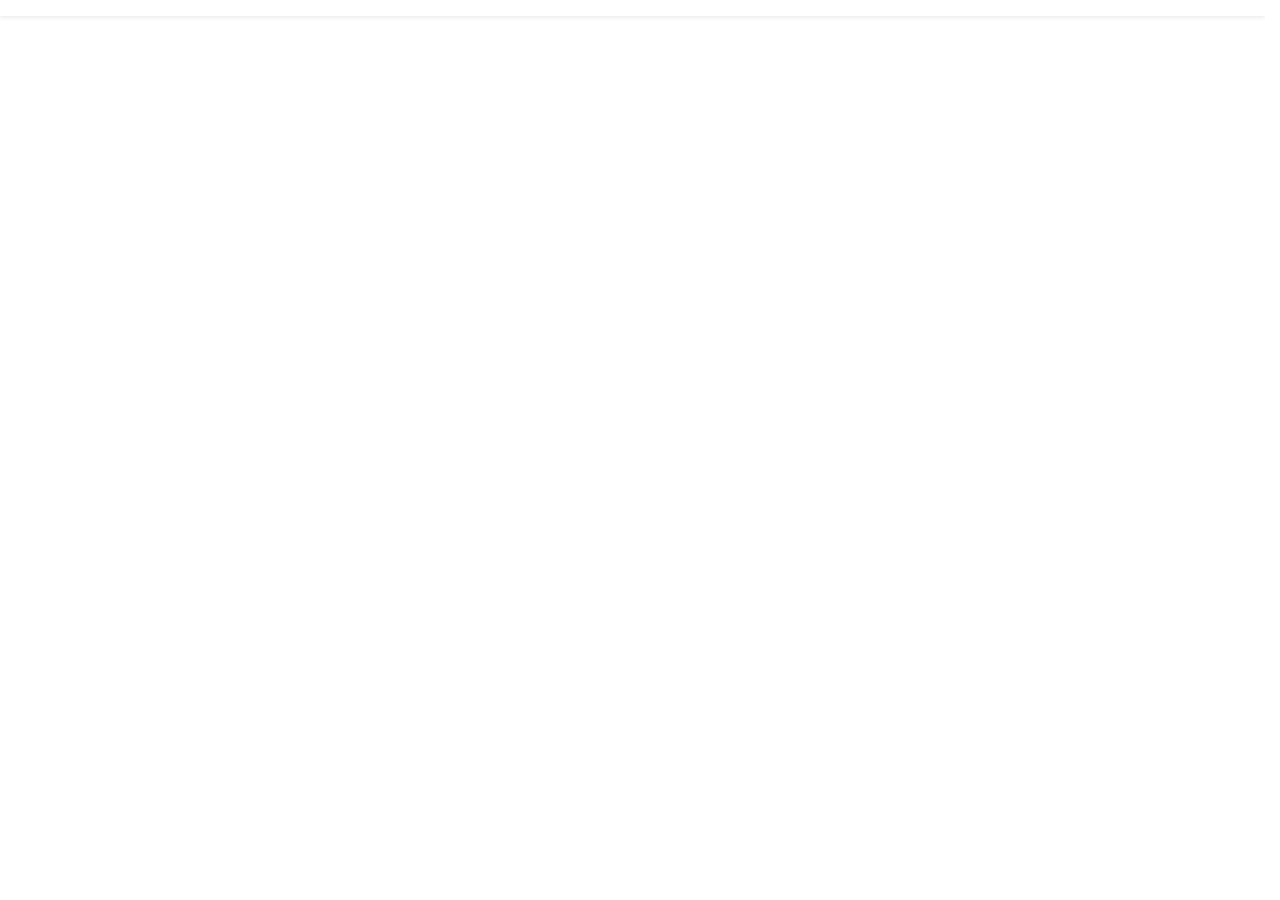
==== index.html @ 8caf493f "refactor: - Reorganized footer structure. - (Updated footer to 4 col structure) - Adjusted how foote" ====
<!DOCTYPE html>
<html lang="en">
  <head>
    <meta charset="utf-8" />
    <meta name="viewport" content="width=device-width, initial-scale=1" />
    <title>Bootstrap demo</title>

    <!-- Bootstrap CSS -->
    <link
      href="https://cdn.jsdelivr.net/npm/bootstrap@5.3.8/dist/css/bootstrap.min.css"
      rel="stylesheet"
      integrity="sha384-sRIl4kxILFvY47J16cr9ZwB07vP4J8+LH7qKQnuqkuIAvNWLzeN8tE5YBujZqJLB"
      crossorigin="anonymous"
    />
    <!-- Bootstrap Icons -->
    <link rel="stylesheet" href="https://cdn.jsdelivr.net/npm/bootstrap-icons@1.13.1/font/bootstrap-icons.min.css">

    <!-- Custom CSS -->
    <link rel="stylesheet" href="styles/app.css" />
    <link rel="stylesheet" href="components/Navbar/Navbar.css" />
    <link rel="stylesheet" href="components/ShoppingCart/ShoppingCart.css" />
    <link rel="stylesheet" href="components/ProductCard/ProductCard.css" />
    <link rel="stylesheet" href="components/Footer/Footer.css" />

  </head>
  <body>
    <!-- Navbar -->
    
    <script type="module" src="components/Navbar/Navbar.js"></script>
    <nav id="header-navbar" class="navbar navbar-expand-lg navbar-light bg-white w-100 shadow-sm">
      
    </nav>
    

    <!-- Shopping Cart (Offcanvas) -->
    <script type="module" src="components/ShoppingCart/ShoppingCart.js"></script>

    <!-- Main content -->
    <main id="main-content" class="bg-light">
      <script>

      </script>
    </main>

    <!-- Modal (for alerts)-->
    <div class="modal fade" id="alertModal" tabindex="-1" role="dialog" aria-labelledby="alertModalLabel" aria-hidden="true">
      <div class="modal-dialog" role="document">
        <div class="modal-content" id="modal-content">

        </div>
      </div>
    </div>

    <!-- Footer -->
    <div class="shadow-sm"></div>
      <div class="container">
        <footer
          class="row row-cols-1 row-cols-sm-2 row-cols-md-4 py-5"
        ></footer>
      </div>
    </div>
    <script type="module" src="components/Footer/Footer.js"></script>

    <!-- Other scripts -->
    <script
      src="https://cdn.jsdelivr.net/npm/bootstrap@5.3.8/dist/js/bootstrap.bundle.min.js"
      integrity="sha384-FKyoEForCGlyvwx9Hj09JcYn3nv7wiPVlz7YYwJrWVcXK/BmnVDxM+D2scQbITxI"
      crossorigin="anonymous"
    ></script>
    <script type="module" src="scripts/main.js"></script>
  </body>
</html>
---- styles/app.css ----
@import url("http://fonts.googleapis.com/css?family=Onest:400,300,700");
@import url('https://fonts.googleapis.com/css2?family=Jaro:opsz@6..72&family=Onest:wght@100..900&display=swap');

/* CSS Variables */
:root {
  --bs-body-bg: #fff;
  --shop-orange: #e7113c;
}

/* Shop Orange Color Utility Classes */
.shop-orange {
  color: var(--shop-orange);
}

.btn-shop-orange {
  background-color: var(--shop-orange);
  border-color: var(--shop-orange);
  color: white;
}

.btn-shop-orange:hover {
  border-style: outset;
  background-color: transparent;
  border: 3px solid var(--shop-orange);
  color: var(--shop-orange);
  font-weight: 600;
}

.btn-shop-orange:active {
  border-style:inset; 
  background-color: transparent;
  border: 3px solid var(--shop-orange);
  color: var(--shop-orange);
}


/* Global Styles
  For all pages, top level elements
 */

html {
  /* prevents layout shifts when scrollbar appears */
  scrollbar-gutter: stable; 
}

body {
  background-color: var(--bs-body-bg);
  overflow-x: hidden;
  padding-right: 0 !important;
  margin: 0;
  padding: 0;
  font-family: 'Onest', 'Arial', sans-serif !important;
  font-weight: 400;
}

/* Headings styles
  for h1 to h6 elements
*/
h1, h2, h3 {
  font-family: 'Jaro', 'Arial', sans-serif !important;
  font-weight: 600;
}

h2, h3 {
  color: var(--shop-orange);
  font-weight: 400;
}

h4,h5,h6 {
  font-weight: 700; 
}

/* Navbar styles
  for the main navigation and its elements
 */
.navbar{
  z-index: 10;
}

nav a {
  font-family: 'Onest', 'Arial', sans-serif !important;
}

ul li .active {
  font-weight: 700;
  font-style:normal;
}

.navbar-logo {
  height: 3rem;
}

/* Utility class to clamp text to 3 lines with ellipsis 
    from https://developer.mozilla.org/en-US/docs/Web/CSS/line-clamp
*/
.clamp-3-lines {
  display: -webkit-box;
  -webkit-line-clamp: 3;
  line-clamp: 3;
  -webkit-box-orient: vertical;
  overflow: hidden;
}

/* PLACEHOLDER
  styling for category select widget
*/
#category-select {
  border: 1px solid var(--shop-orange);
  border-radius: 0 0.25rem 0.25rem 0;
  background: transparent;
  color: var(--shop-orange);
}
.input-group-text {
  background: var(--shop-orange);
}
.bi {
  fill: white;
}

.btn-primary {
  background-color: var(--shop-orange);
  border: none;
  color: white;
}

.btn-primary:hover {
  background-color: transparent;
  border: 3px solid var(--shop-orange);
  color: var(--shop-orange);
  font-weight: 600;
}

.btn-secondary {
  background-color: var(--bs-body-bg);
  border: 1px solid var(--shop-orange);
  color: var(--shop-orange);
}

.btn-secondary:hover {
  background-color: var(--shop-orange);
  color: white;
}

/* Hero Section Styles
  for the home page hero section
*/
#hero-bg {
  background: radial-gradient(circle at 20% 30%, rgba(235, 77, 77, 1) 0%, rgba(196, 27, 70, 1) 50%, rgba(224, 84, 74, 1) 100%);
}

.btn-hero { 
  background-color: transparent;
  border: 3px solid white;
  color: white;
}

.btn-hero:hover {
  background-color: white;
  color: #000;
  mix-blend-mode: screen;
}

/* Increment Icon Styles */
.increment-icon {
    display: inline-flex;
    align-items: center;
    justify-content: center;
    text-align: center;
    vertical-align: middle;
    width: 1.5rem;
    height: 1.5rem;
} 
.increment-icon:hover {
    cursor: pointer;
    background-color: var(--shop-orange);
    border-radius: 0.25rem;
    color:white;
}

/* Delete Button Styles in Shopping Cart */
.remove-btn {
    display: flex; 
    align-items: center;
    justify-content: center;
    width: 50px;
    height: 9rem; 
    cursor: pointer; 
    border-radius: 0 0.5rem 0.5rem 0; 
    background-color: rgb(110, 9, 35); 
    color: white;
}
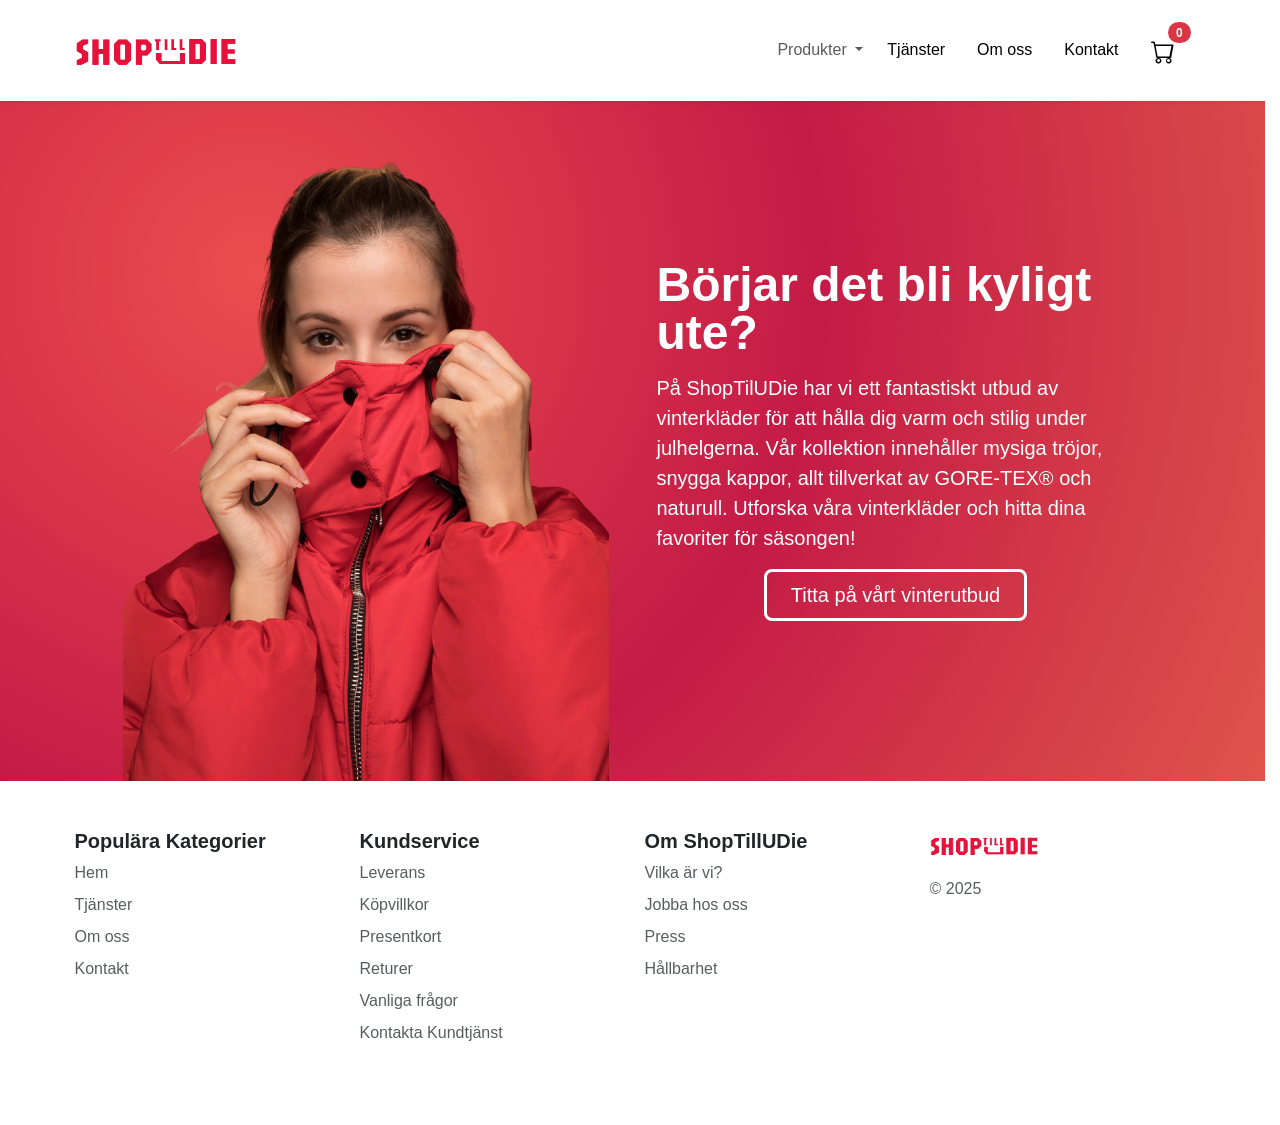
==== commit 8edd99a9: "fix: - favicon?" ====
--- a/index.html
+++ b/index.html
@@ -4,6 +4,8 @@
     <meta charset="utf-8" />
     <meta name="viewport" content="width=device-width, initial-scale=1" />
     <title>Bootstrap demo</title>
+
+    <link rel="icon" type="image/x-icon" href="assets/favicon.ico" />
 
     <!-- Bootstrap CSS -->
     <link
@@ -19,7 +21,7 @@
     <link rel="stylesheet" href="styles/app.css" />
     <link rel="stylesheet" href="components/Navbar/Navbar.css" />
     <link rel="stylesheet" href="components/ShoppingCart/ShoppingCart.css" />
-    <link rel="stylesheet" href="components/ProductCard/ProductCard.css" />
+    <link rel="stylesheet" href="components/Products/Products.css" />
     <link rel="stylesheet" href="components/Footer/Footer.css" />
 
   </head>
@@ -27,6 +29,7 @@
     <!-- Navbar -->
     
     <script type="module" src="components/Navbar/Navbar.js"></script>
+    <script type="module" src="components/Category/Category.js"></script>
     <nav id="header-navbar" class="navbar navbar-expand-lg navbar-light bg-white w-100 shadow-sm">
       
     </nav>
@@ -68,5 +71,6 @@
       crossorigin="anonymous"
     ></script>
     <script type="module" src="scripts/main.js"></script>
+    <script type="module" src="components/FrequentlyAccordion/FrequentlyAccordion.js"></script>
   </body>
 </html>
--- a/styles/app.css
+++ b/styles/app.css
@@ -1,10 +1,20 @@
-@import url("http://fonts.googleapis.com/css?family=Onest:400,300,700");
-@import url('https://fonts.googleapis.com/css2?family=Jaro:opsz@6..72&family=Onest:wght@100..900&display=swap');
+@import url("https://fonts.googleapis.com/css2?family=Jaro:opsz@6..72&family=Onest:wght@100..900&family=Roboto+Condensed:ital,wght@0,100..900;1,100..900&display=swap");
 
 /* CSS Variables */
 :root {
-  --bs-body-bg: #fff;
+  --bs-body-bg: hsl(0, 0%, 100%);
   --shop-orange: #e7113c;
+  --shop-orange-darkened: #b20c2d;
+  --shop-purple: #260b94;
+  --shop-purple-darkened: #1e0876;
+}
+
+/* Utility classes for font family overrides */
+.font-family-onest {
+  font-family: "Onest", "Arial", sans-serif !important;
+}
+.font-family-jaro {
+  font-family: "Jaro", "Arial", sans-serif !important;
 }
 
 /* Shop Orange Color Utility Classes */
@@ -12,27 +22,42 @@
   color: var(--shop-orange);
 }
 
-.btn-shop-orange {
-  background-color: var(--shop-orange);
-  border-color: var(--shop-orange);
+.btn-primary {
+  background-color: var(--shop-orange-darkened);
+  border: 2px solid hsla(0, 100%, 60%, 0);
+  font-weight: 700;
   color: white;
 }
-
-.btn-shop-orange:hover {
-  border-style: outset;
-  background-color: transparent;
-  border: 3px solid var(--shop-orange);
-  color: var(--shop-orange);
-  font-weight: 600;
+.btn-primary:hover {
+  background-color: var(--shop-orange);
+  border: 2px solid var(--shop-orange);
+}
+.btn-primary:active {
+  /* Because we alter a bootstrap button, which use !important 
+    we need to also use !important for the override to take effect
+  */
+  background-color: var(--shop-orange) !important;
+  border: 2px solid var(--shop-orange) !important;
+  border-style: inset !important;
 }
 
-.btn-shop-orange:active {
-  border-style:inset; 
-  background-color: transparent;
-  border: 3px solid var(--shop-orange);
-  color: var(--shop-orange);
+.btn-secondary {
+  background-color: var(--bs-body-bg);
+  border: 2px solid var(--shop-orange-darkened);
+  font-weight: 700;
+  color: var(--shop-orange-darkened);
 }
-
+.btn-secondary:hover {
+  background-color: var(--shop-orange);
+  border: 2px solid var(--shop-orange);
+  color: white;
+}
+.btn-secondary:active {
+  background-color: var(--shop-orange) !important;
+  border: 2px solid var(--shop-orange) !important;
+  border-style: inset !important;
+  color: white !important;
+}
 
 /* Global Styles
   For all pages, top level elements
@@ -40,7 +65,7 @@
 
 html {
   /* prevents layout shifts when scrollbar appears */
-  scrollbar-gutter: stable; 
+  scrollbar-gutter: stable;
 }
 
 body {
@@ -49,50 +74,42 @@
   padding-right: 0 !important;
   margin: 0;
   padding: 0;
-  font-family: 'Onest', 'Arial', sans-serif !important;
+  font-family: "Onest", "Arial", sans-serif;
   font-weight: 400;
 }
 
 /* Headings styles
   for h1 to h6 elements
 */
-h1, h2, h3 {
-  font-family: 'Jaro', 'Arial', sans-serif !important;
+
+h1 {
+  font-family: "Jaro", "Arial", sans-serif;
   font-weight: 600;
 }
 
-h2, h3 {
+h2,
+h3 {
   color: var(--shop-orange);
   font-weight: 400;
 }
 
-h4,h5,h6 {
-  font-weight: 700; 
-}
-
-/* Navbar styles
-  for the main navigation and its elements
- */
-.navbar{
-  z-index: 10;
-}
-
-nav a {
-  font-family: 'Onest', 'Arial', sans-serif !important;
-}
-
-ul li .active {
+h4,
+h5,
+h6 {
   font-weight: 700;
-  font-style:normal;
-}
-
-.navbar-logo {
-  height: 3rem;
 }
 
 /* Utility class to clamp text to 3 lines with ellipsis 
     from https://developer.mozilla.org/en-US/docs/Web/CSS/line-clamp
 */
+.clamp-2-lines {
+  display: -webkit-box;
+  -webkit-line-clamp: 2;
+  line-clamp: 2;
+  -webkit-box-orient: vertical;
+  overflow: hidden;
+}
+
 .clamp-3-lines {
   display: -webkit-box;
   -webkit-line-clamp: 3;
@@ -101,59 +118,31 @@
   overflow: hidden;
 }
 
-/* PLACEHOLDER
-  styling for category select widget
-*/
-#category-select {
-  border: 1px solid var(--shop-orange);
-  border-radius: 0 0.25rem 0.25rem 0;
-  background: transparent;
-  color: var(--shop-orange);
-}
-.input-group-text {
-  background: var(--shop-orange);
-}
-.bi {
-  fill: white;
-}
-
-.btn-primary {
-  background-color: var(--shop-orange);
-  border: none;
-  color: white;
-}
-
-.btn-primary:hover {
-  background-color: transparent;
-  border: 3px solid var(--shop-orange);
-  color: var(--shop-orange);
-  font-weight: 600;
-}
-
-.btn-secondary {
-  background-color: var(--bs-body-bg);
-  border: 1px solid var(--shop-orange);
-  color: var(--shop-orange);
-}
-
-.btn-secondary:hover {
-  background-color: var(--shop-orange);
-  color: white;
-}
-
 /* Hero Section Styles
   for the home page hero section
 */
 #hero-bg {
-  background: radial-gradient(circle at 20% 30%, rgba(235, 77, 77, 1) 0%, rgba(196, 27, 70, 1) 50%, rgba(224, 84, 74, 1) 100%);
+  background: radial-gradient(
+    circle at 20% 30%,
+    rgba(235, 77, 77, 1) 0%,
+    rgba(196, 27, 70, 1) 50%,
+    rgba(224, 84, 74, 1) 100%
+  );
+}
+/* Hero Section Helpdesk Styles */
+#hero-bg-helpdesk {
+  background: linear-gradient(45deg, #fffcf8, #a29c99);
 }
 
-.btn-hero { 
+#hero-bg-helpdesk img {
+  max-height:500px;
+}
+
+.btn-hero {
   background-color: transparent;
   border: 3px solid white;
   color: white;
 }
-
 .btn-hero:hover {
   background-color: white;
   color: #000;
@@ -162,30 +151,25 @@
 
 /* Increment Icon Styles */
 .increment-icon {
-    display: inline-flex;
-    align-items: center;
-    justify-content: center;
-    text-align: center;
-    vertical-align: middle;
-    width: 1.5rem;
-    height: 1.5rem;
-} 
+  display: inline-flex;
+  align-items: center;
+  justify-content: center;
+  text-align: center;
+  vertical-align: middle;
+  width: 1.5rem;
+  height: 1.5rem;
+}
 .increment-icon:hover {
-    cursor: pointer;
-    background-color: var(--shop-orange);
-    border-radius: 0.25rem;
-    color:white;
+  cursor: pointer;
+  background-color: var(--shop-orange);
+  border-radius: 0.25rem;
+  color: white;
 }
 
-/* Delete Button Styles in Shopping Cart */
-.remove-btn {
-    display: flex; 
-    align-items: center;
-    justify-content: center;
-    width: 50px;
-    height: 9rem; 
-    cursor: pointer; 
-    border-radius: 0 0.5rem 0.5rem 0; 
-    background-color: rgb(110, 9, 35); 
-    color: white;
-}+/* Breadcrumb Styles */
+.breadcrumb {
+  --bs-breadcrumb-divider: ">";
+}
+.breadcrumb li a {
+  color: #260b94;
+}
--- a/components/Navbar/Navbar.css
+++ b/components/Navbar/Navbar.css
@@ -0,0 +1,48 @@
+/* 
+    This file contains custom styles for the navigation bar,
+    including the cart button and item count badge.
+*/
+.navbar {
+  z-index: 10;
+}
+
+nav a {
+  font-family: "Onest", "Arial", sans-serif !important;
+}
+
+ul li .active {
+  font-weight: 700;
+  font-style: normal;
+}
+
+.navbar-logo {
+  height: 3rem;
+}
+.dropdown-item:active {
+  color:#fff !important;
+  background-color: var(--shop-orange) !important;
+}
+
+#view-cart-button {
+  font-size: 2rem;
+  padding: 0.4rem;
+  border: none;
+  background-color: transparent;
+}
+
+#view-cart-button:hover {
+  background-color: rgba(243, 64, 20, 0.1);
+}
+
+#view-cart-button:active {
+  background-color: rgba(243, 64, 20, 0.2)!important;
+  border:none!important;
+  border-style:none!important;
+}
+
+#cart-item-count-badge {
+  position: absolute;
+  top: -10px;
+  right: -2.5rem;
+  font-size: 0.75rem;
+}
--- a/components/ShoppingCart/ShoppingCart.css
+++ b/components/ShoppingCart/ShoppingCart.css
@@ -0,0 +1,43 @@
+.cart-item {
+  border-radius: 0.5rem;
+}
+
+.cart-item-image img {
+  max-width: 80px;
+  max-height: 1000px;
+  margin:auto;
+}
+
+.increment-icon {
+    display: inline-flex;
+    align-items: center;
+    justify-content: center;
+    text-align: center;
+    vertical-align: middle;
+    width: 1.5rem;
+    height: 1.5rem;
+}
+
+#cart-total h5 {
+    font-family:'Roboto Condensed', 'Arial', sans-serif !important;
+    font-size: 1.25rem;
+    font-weight: 600;
+    color: var(--shop-purple-darkened);
+}
+/* Delete Button Style for Shopping Cart */
+.remove-btn {
+    display: flex; 
+    align-items: center;
+    justify-content: center;
+    width: 50px;
+    height: 9rem; 
+    cursor: pointer; 
+    border-radius: 0 0.5rem 0.5rem 0; 
+    background-color: #ddd; 
+    color: white;
+}
+
+.remove-btn:hover {
+    background-color: var(--shop-orange);
+    color: white;
+}
--- a/components/Products/Products.css
+++ b/components/Products/Products.css
@@ -0,0 +1,37 @@
+.card {
+  height: 25rem;
+}
+
+.card:hover {
+    /* transform: scale(1.01); */
+    transition: transform 0.1s ease-out;
+    box-shadow: 0 4px 20px rgba(0, 0, 0, 0.1);
+}
+.card button {
+  position:absolute;
+  bottom: -0.85rem;
+  left:50%;
+  transform:translateX(-50%);
+  width:90% !important;
+}
+
+.card img {
+  max-height: 150px;
+  object-fit: contain;
+}
+
+.card-title {
+    font-family: 'Roboto Condensed', 'Arial', sans-serif !important;
+    font-size: 1.25rem;
+    font-weight: 600 !important;
+}
+
+.card-text {
+    font-family: 'Roboto Condensed', 'Arial', sans-serif !important;
+    font-size: 1.1rem;
+    font-weight: 400 !important;
+}
+
+/* .card:hover .card-title {
+    text-decoration: underline;
+} */
